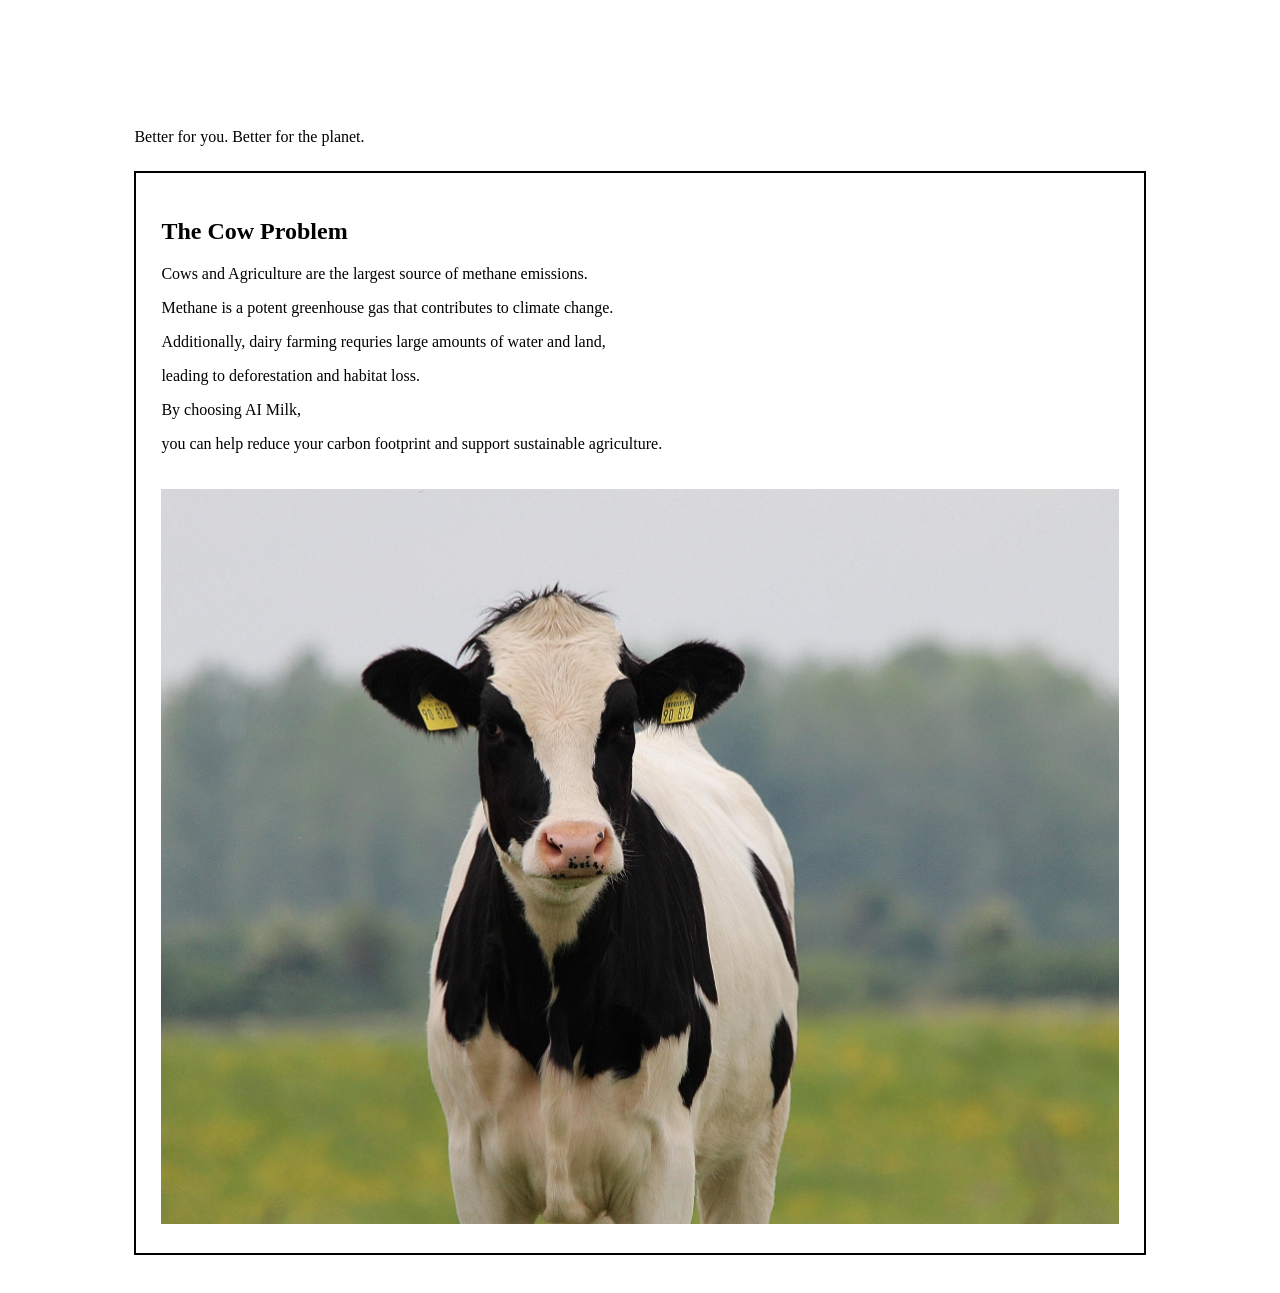
==== index.html @ d249404d "worked on index and added css" ====
<!DOCTYPE html>
<html lang="en">
<head>
    <meta charset="UTF-8">
    <meta name="viewport" content="width=device-width, initial-scale=1.0">
    <link rel="stylesheet" href="style.css">
    <title> AI Milk. </title>
</head>

<body>
    <div class="container">
        <h1> AI Milk. </h1>
        <p> Better for you. Better for the planet. </p>

        <section>
         <h2> The Cow Problem </h2>
        <p> Cows and Agriculture are the largest source of methane emissions.    </p>
        <p> Methane is a potent greenhouse gas that contributes to climate change. </p>
        <p>  Additionally, dairy farming requries large amounts of water and land, </p>
        <p> leading to deforestation and habitat loss. </p> 
        <p> By choosing AI Milk, </p>
        <p> you can help reduce your carbon footprint and support sustainable agriculture. </p> 
        <img src="assets/cow1.jpg" alt="cow" class="cow-image">
     
        
        
        </section>
    </div>
---- style.css ----
.body {
    background-color: #9ee7ff;
    font-family: Arial, sans-serif;
    margin: 0;
}

.container {
    width: 80%;
    margin: auto;
    padding: 30px;
}

h1 {
    font-size: 36px;
    color: #ffffff;
}

nav {
    margin: 20px 0;
}

nav a {
    color: black;
    text-decoration: none;
    margin-right: 15px;
    font-weight: bold;
}

section {
    background-color: #ffffff;
    padding: 25px;
    margin-top: 25px;
    border: 2px solid #000000;
}

img.cow-image {
    width: 100%;
    height: auto;
    margin-top: 20px;
}
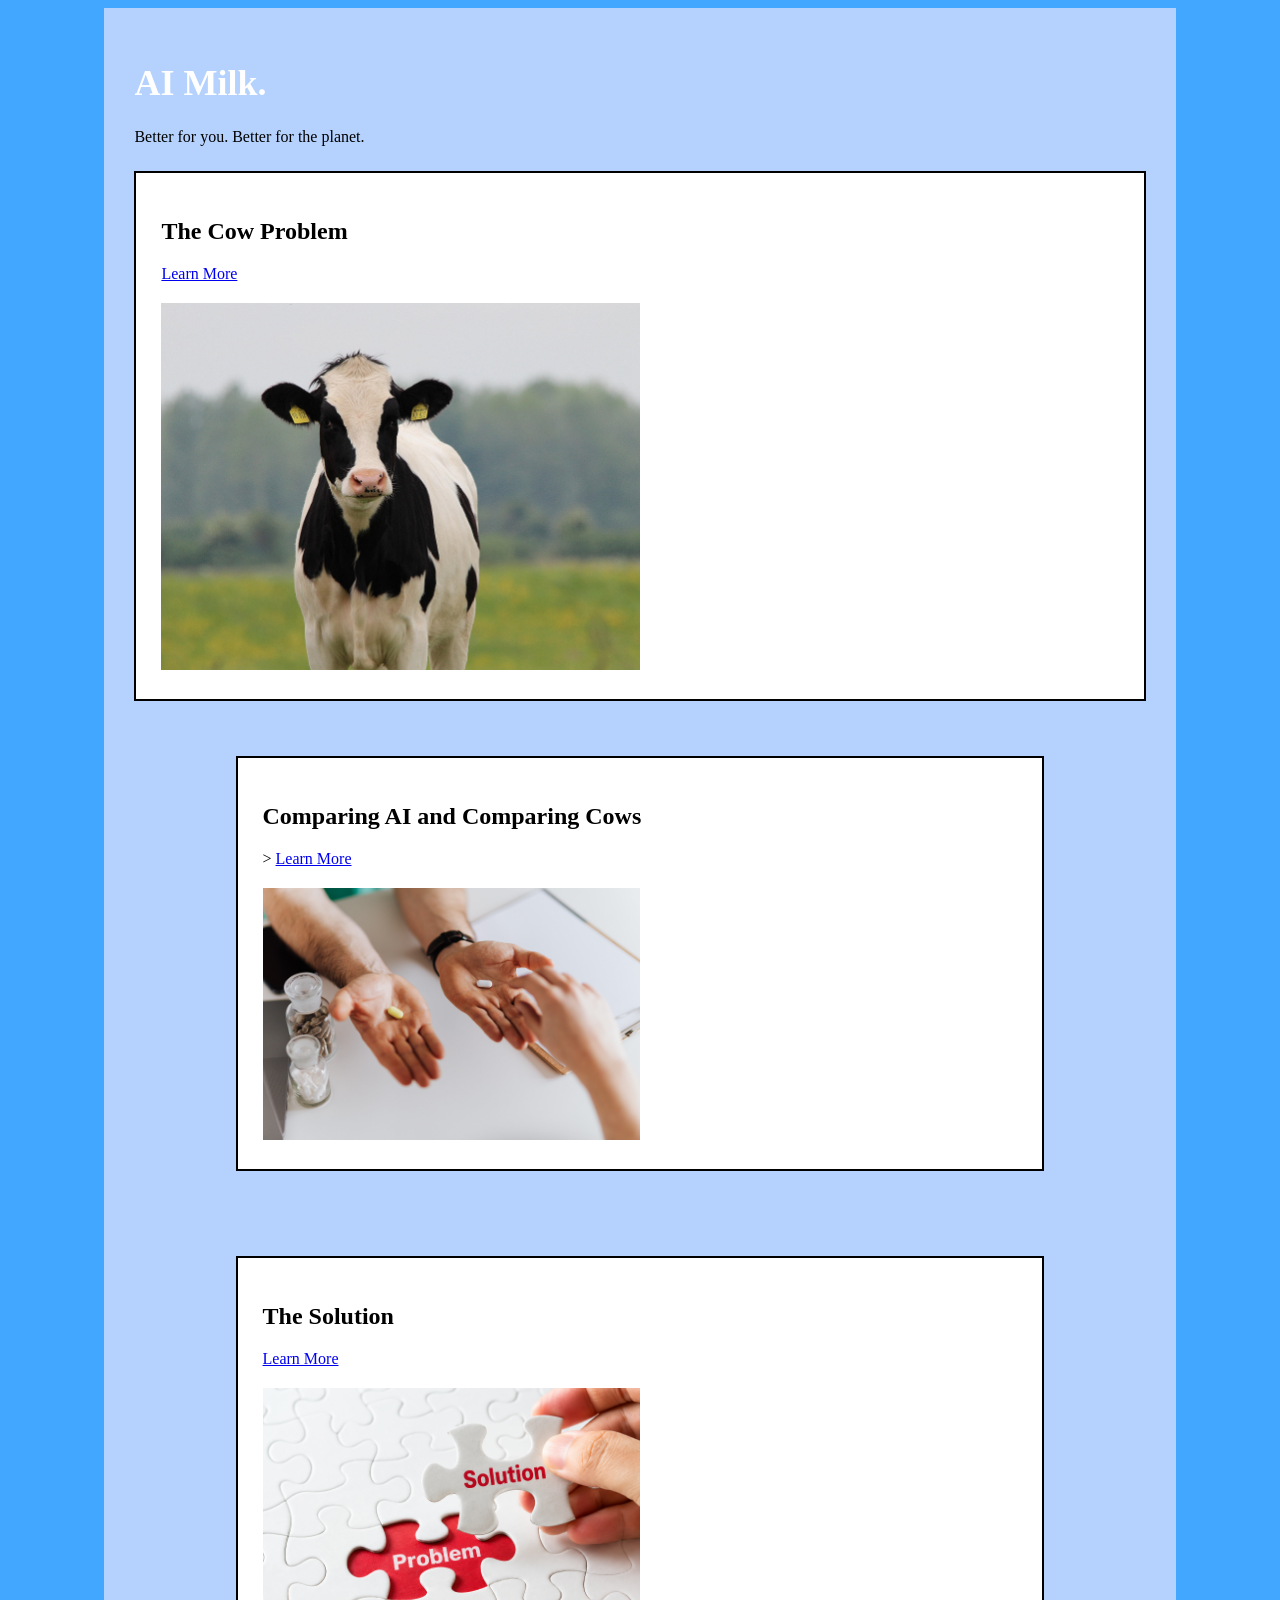
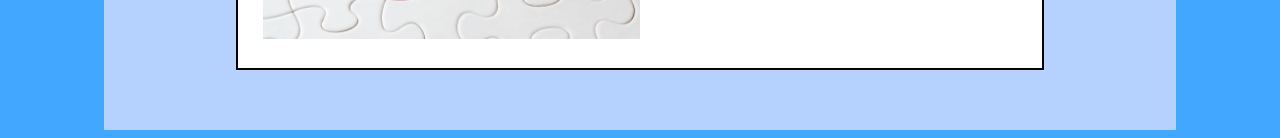
==== commit d1463914: "worked on the problems and finishing index" ====
--- a/index.html
+++ b/index.html
@@ -14,13 +14,50 @@
 
         <section>
          <h2> The Cow Problem </h2>
-        <p> Cows and Agriculture are the largest source of methane emissions.    </p>
-        <p> Methane is a potent greenhouse gas that contributes to climate change. </p>
-        <p>  Additionally, dairy farming requries large amounts of water and land, </p>
-        <p> leading to deforestation and habitat loss. </p> 
-        <p> By choosing AI Milk, </p>
-        <p> you can help reduce your carbon footprint and support sustainable agriculture. </p> 
+         
+         <a href ="cowproblem.html" class="button"> 
+        Learn More
+        </a>
+        <br>
+        <a href="cowproblem.html">
         <img src="assets/cow1.jpg" alt="cow" class="cow-image">
+        </a>
+        </section>
+
+<body>
+    <div class="container">
+        <section>
+            <h2> Comparing AI and Comparing Cows </h2>>
+            <a href="compare.html" class="button">
+            Learn More
+            </a>
+            <br>
+            <a href="compare.html">
+            <img src="assets/compare1.jpg" alt="compare" class="cow-image">
+            </a>
+        </section>
+    </div>
+</body>
+
+<body>
+    <div class="container">
+        <section>
+         <h2> The Solution </h2>
+        <a href="solution.html" class="button">
+        Learn More
+        </a>
+        <br>
+        <a href="solution.html">
+        <img src="assets/solutions.png" alt="solution" class="cow-image">
+        </a>
+        
+        
+        
+
+
+        </section>
+    </div>
+</body>
      
         
         
--- a/style.css
+++ b/style.css
@@ -8,6 +8,7 @@
     width: 80%;
     margin: auto;
     padding: 30px;
+    background-color: #b4d2fd;
 }
 
 h1 {
@@ -34,7 +35,11 @@
 }
 
 img.cow-image {
-    width: 100%;
+    width: 50%;
     height: auto;
     margin-top: 20px;
+}
+
+html {
+    background-color: #42a7ff;
 }
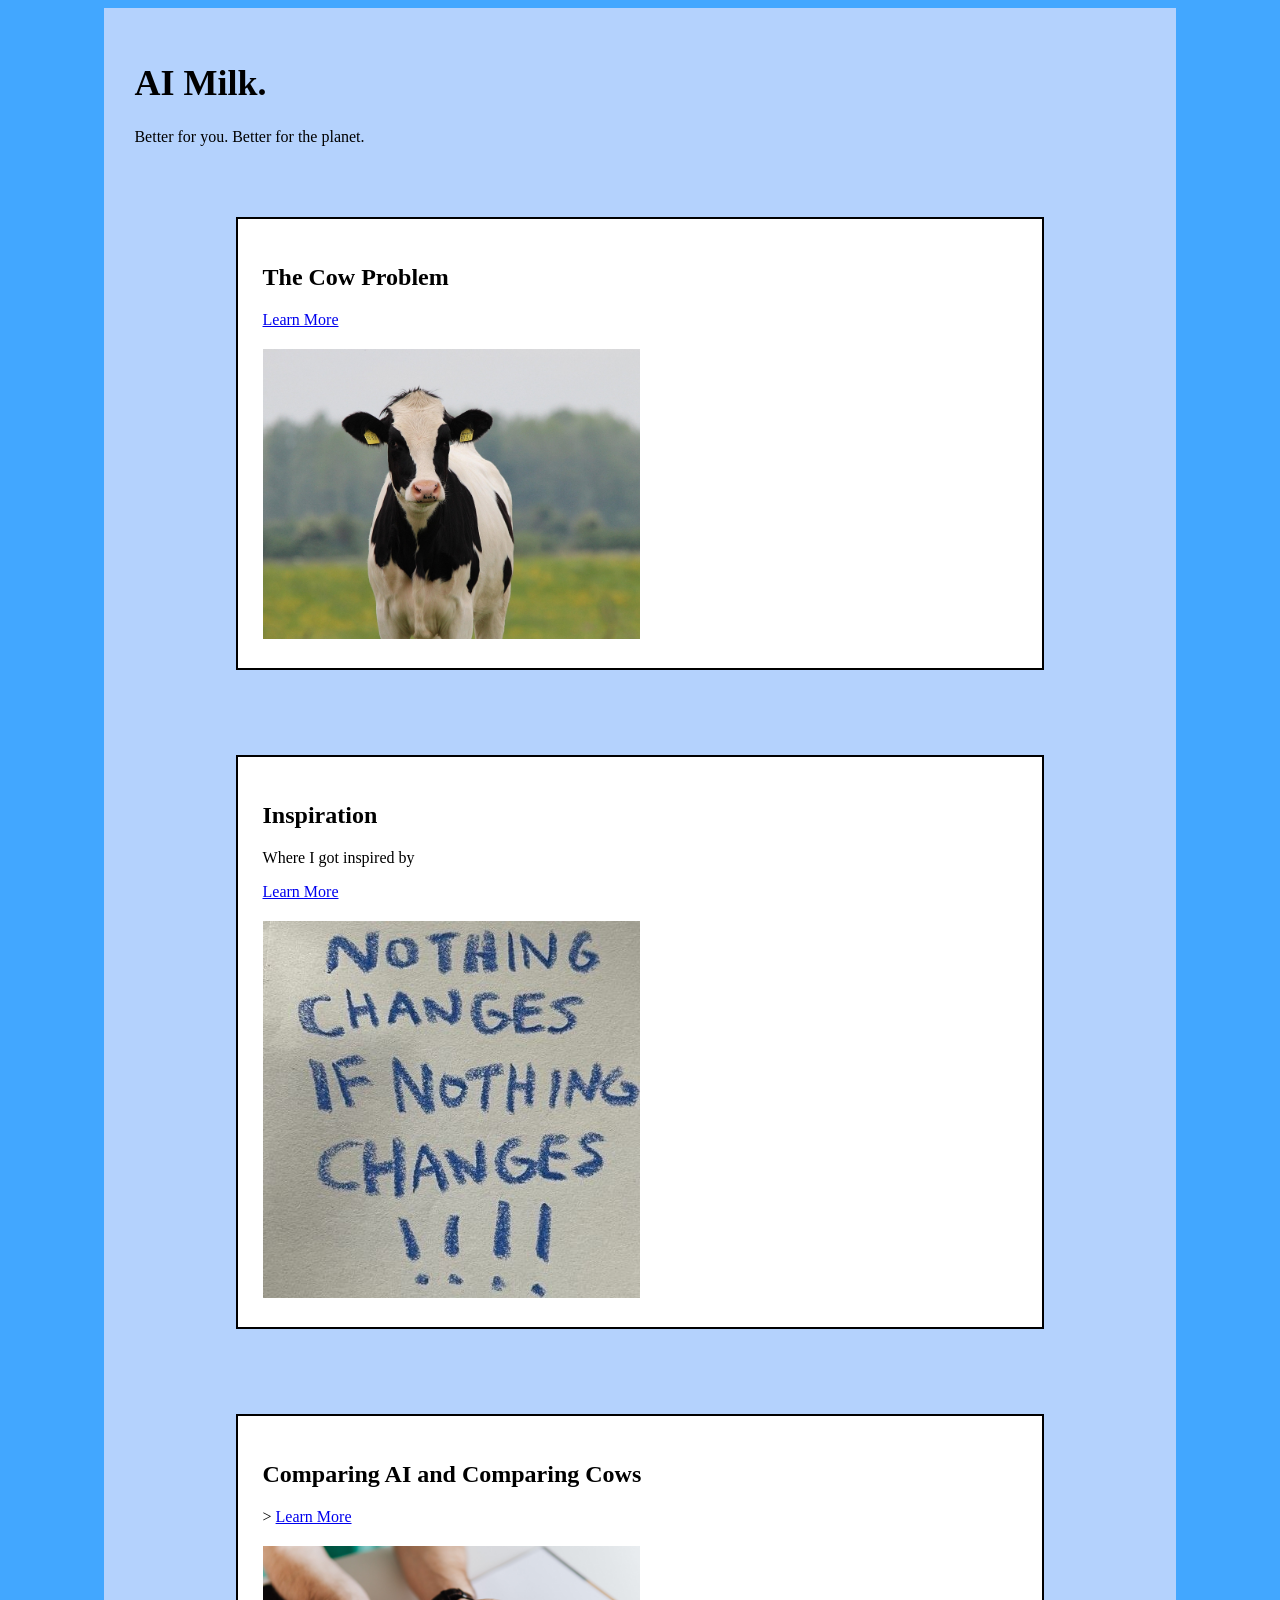
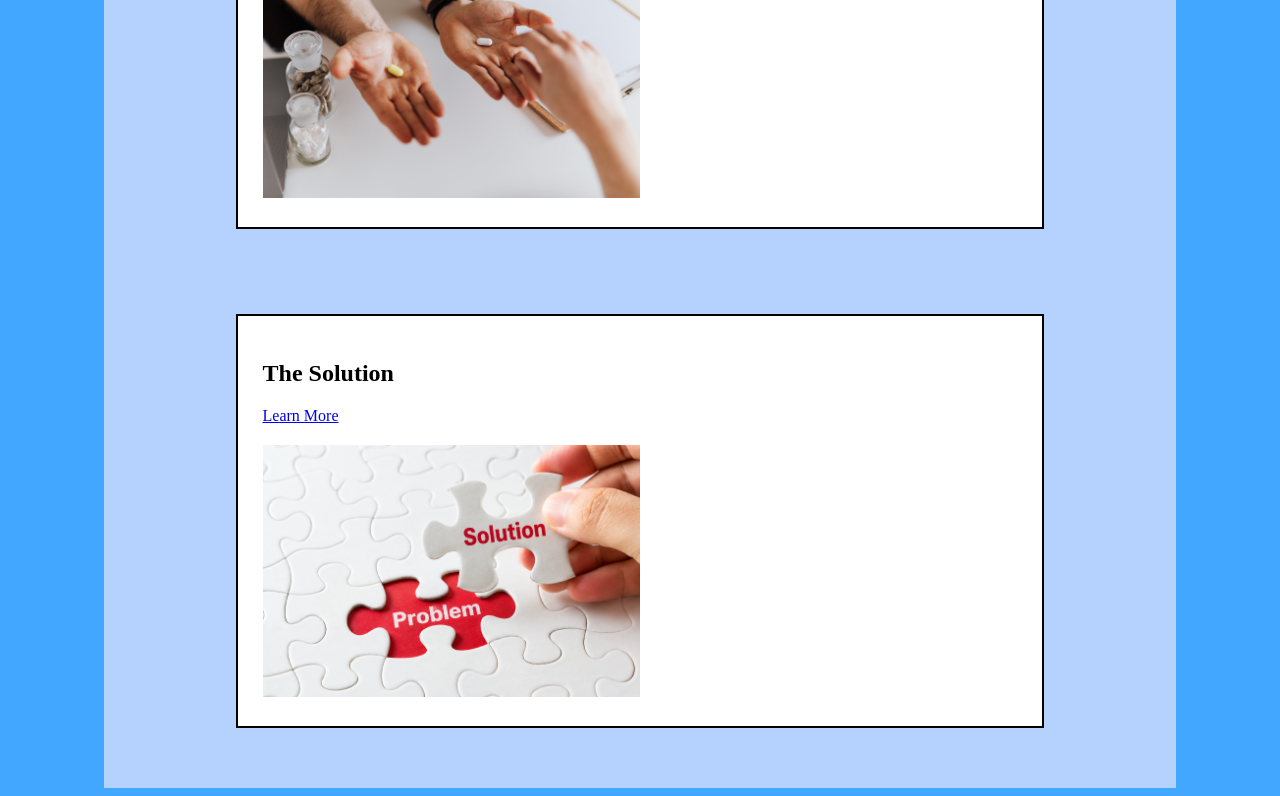
==== commit ea15b425: "finished site" ====
--- a/index.html
+++ b/index.html
@@ -11,7 +11,7 @@
     <div class="container">
         <h1> AI Milk. </h1>
         <p> Better for you. Better for the planet. </p>
-
+        <div class="container">
         <section>
          <h2> The Cow Problem </h2>
          
@@ -23,7 +23,22 @@
         <img src="assets/cow1.jpg" alt="cow" class="cow-image">
         </a>
         </section>
+         </div>
+<body> 
+    <div class="container">
+        <section> 
+        <h2> Inspiration </h2>
+        <p> Where I got inspired by  </p>
 
+        
+        <a href="inspiration.html"> 
+        Learn More
+        </a>
+        <br>
+        <img src="assets/ -3.jpg" alt="cow" class="cow-image">
+        </section>
+    </div>
+</body>
 <body>
     <div class="container">
         <section>
@@ -58,6 +73,8 @@
         </section>
     </div>
 </body>
+
+
      
         
         
--- a/style.css
+++ b/style.css
@@ -13,7 +13,7 @@
 
 h1 {
     font-size: 36px;
-    color: #ffffff;
+    color: #000000;
 }
 
 nav {
@@ -42,4 +42,15 @@
 
 html {
     background-color: #42a7ff;
-}+}
+
+.box {
+    border: 2px solid black;
+    padding: 20px;
+    margin-top: 20px;
+    background-color: #ffffff;
+    width: 700px;
+    margin: 30px auto;
+    box-sizing: border-box;
+}
+
